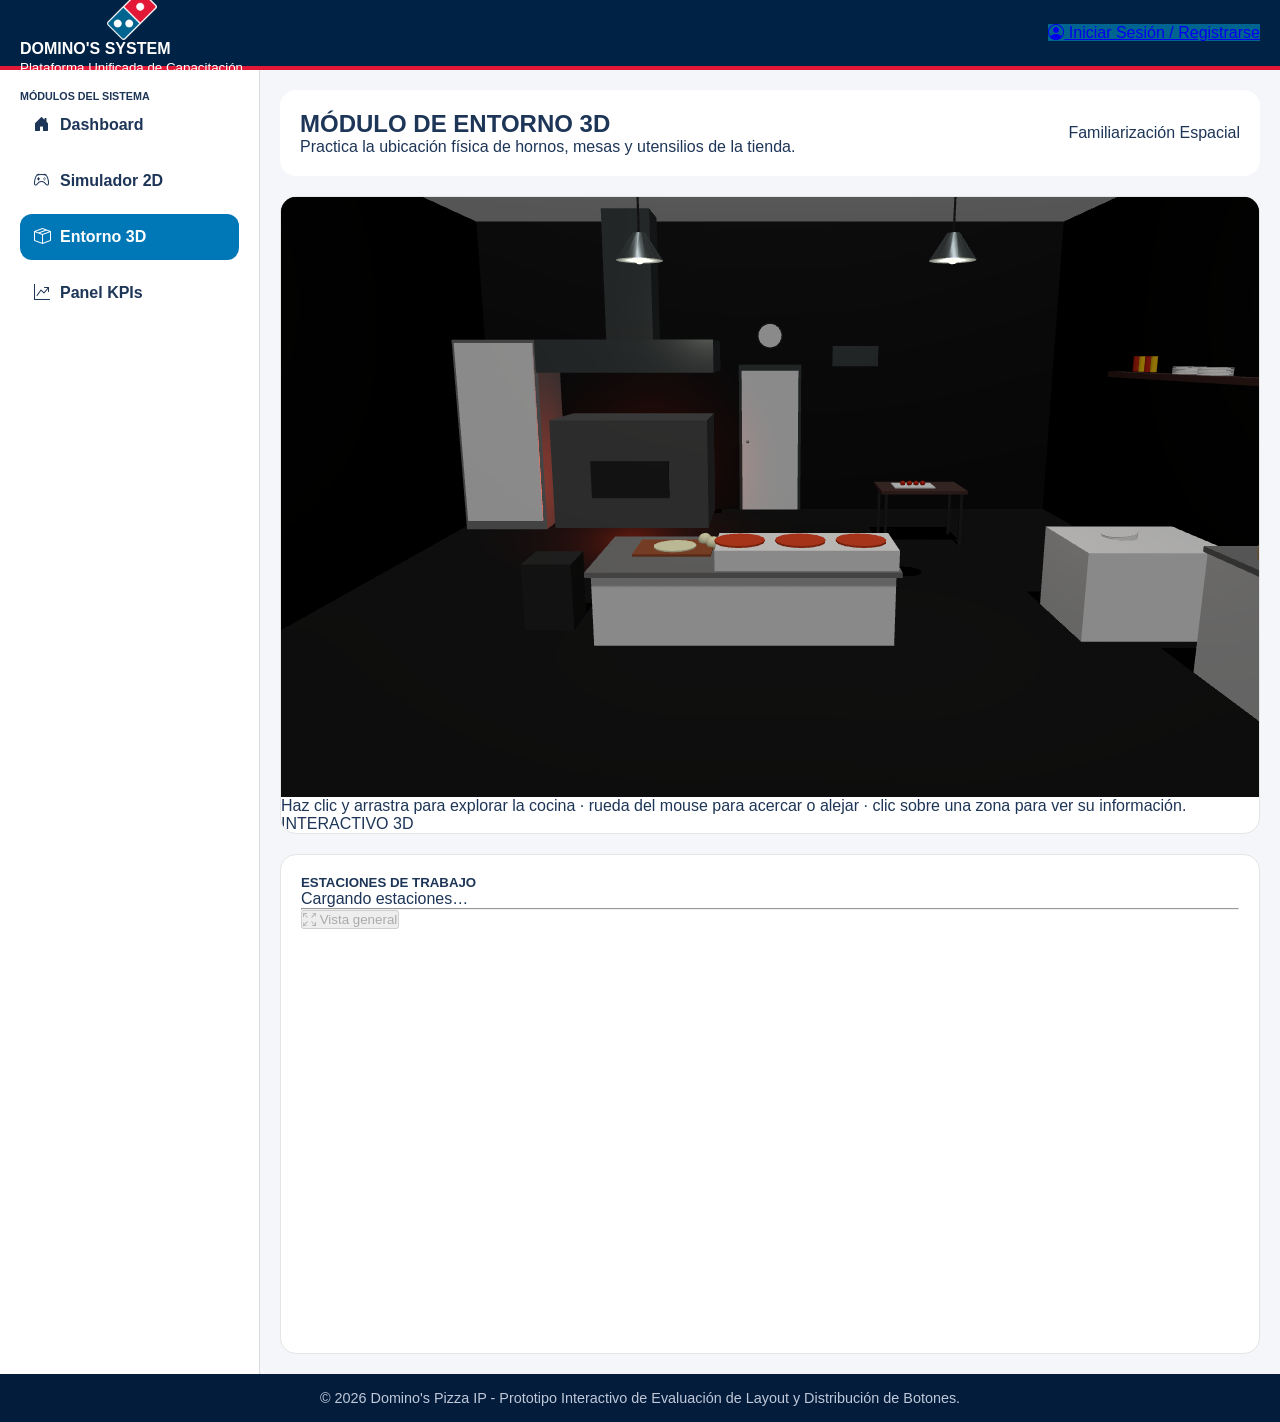
==== modules/entorno-3d/index.html @ 78609efa "Add files via upload" ====
<!DOCTYPE html>
<html lang="es">
<head>
    <meta charset="UTF-8">
    <meta name="viewport" content="width=device-width, initial-scale=1.0">
    <title>Entorno 3D</title>
    <meta name="description" content="Entorno 3D interactivo del Simulador de Cocina Domino's: explora estaciones de trabajo, hornos y utensilios para familiarizarte con su ubicación real.">
    <link rel="stylesheet" href="../../css/bootstrap.min.css">
    <link rel="stylesheet" href="../../css/bootstrap-icons.min.css" media="print" onload="this.media='all'">
    <noscript><link rel="stylesheet" href="../../css/bootstrap-icons.min.css"></noscript>
    <link rel="stylesheet" href="../../css/styles.css">
</head>
<body>

<header class="topbar">
    <div class="d-flex align-items-center gap-3">
        <button class="menu-btn" id="menuBtn">
            <i class="bi bi-list"></i>
        </button>
        <div class="d-flex align-items-center gap-3">
            <a href="../../index.html" class="logo-container">
                <img src="../../images/logo.png" alt="Domino's Pizza" class="logo-dominos" width="300" height="300">
            </a>
            <div>
                <h4 class="m-0 fw-bold">DOMINO'S SYSTEM</h4>
                <small>Plataforma Unificada de Capacitación</small>
            </div>
        </div>
    </div>

        <!-- Sección Derecha: Botón de Login -->
    <div>
        <a href="../../login.html" class="btn btn-primary fw-bold rounded-pill px-4" style="background-color: #006491; border: none;">
            <i class="bi bi-person-circle me-2"></i> Iniciar Sesión / Registrarse
        </a>
    </div>
    

</header>

<div class="layout">
    <aside class="sidebar" id="sidebar">
        <h6 class="sidebar-title">MÓDULOS DEL SISTEMA</h6>
        <ul>
            <li>
                <a href="../../index.html">
                    <i class="bi bi-house-door-fill"></i>
                    Dashboard
                </a>
            </li>
            <li>
                <a href="../simulador-2d/index.html">
                    <i class="bi bi-controller"></i>
                    Simulador 2D
                </a>
            </li>
            <li>
                <a href="#" class="active">
                    <i class="bi bi-box-seam"></i>
                    Entorno 3D
                </a>
            </li>
            <li>
                <a href="../panel-kpis/index.html">
                    <i class="bi bi-graph-up-arrow"></i>
                    Panel KPIs
                </a>
            </li>
        </ul>
    </aside>

    <main class="main-content">
        <section class="module-banner">
            <div>
                <h2>MÓDULO DE ENTORNO 3D</h2>
                <p>Practica la ubicación física de hornos, mesas y utensilios de la tienda.</p>
            </div>
            <div class="module-tag">
                Familiarización Espacial
            </div>
        </section>

        <div class="entorno-layout">
            <section class="sim-card viewer-panel">
                
                <div class="viewer-placeholder" id="scene-container" style="width: 100%; min-height: 600px; position: relative; overflow: hidden; background-color: #0a0a0a;">
                </div>

                <div class="viewer-footer">
                    <span>Haz clic y arrastra para explorar la cocina · rueda del mouse para acercar o alejar · clic sobre una zona para ver su información.</span>
                    <span class="viewer-badge">INTERACTIVO 3D</span>
                </div>
            </section>

            <section class="sim-card stations-panel">
                <h5>ESTACIONES DE TRABAJO</h5>
                <div class="station-list"></div>
                <div class="station-detail">
                    <p class="text-muted mb-0">Cargando estaciones…</p>
                </div>
                <hr>
                <button type="button" class="btn btn-outline-primary w-100" id="btnVistaGeneral" disabled>
                    <i class="bi bi-arrows-fullscreen"></i> Vista general
                </button>
            </section>
        </div>
    </main>
</div>


<script src="../../js/bootstrap.bundle.min.js"></script>
<script type="module" src="../../js/game3d.js?v=2"></script>
<script src="../../js/main.js"></script>

<footer class="footer">
    © 2026 Domino's Pizza IP - Prototipo Interactivo de Evaluación de Layout y Distribución de Botones.
</footer>

</body>
</html>
---- css/styles.css ----
/* =========================================
   RESET
========================================= */

*{
  margin:0;
  padding:0;
  box-sizing:border-box;
}

body{
  font-family:Arial, sans-serif;
  background:#f4f6f9;
  overflow-x:hidden;
  color:#1d3557;
}

/* =========================================
   PALETA DE COLORES
========================================= */

/*

AZUL PRINCIPAL:
#0077b6

AZUL OSCURO:
#002244

ROJO:
#e31837

VERDE:
#13b97d

GRIS CLARO:
#f4f6f9

BORDES:
#dcdcdc

*/

/* =========================================
   NAVBAR
========================================= */

.topbar{
  height:70px;
  background:#002244;
  border-bottom:4px solid #e31837;
  display:flex;
  align-items:center;
  justify-content:space-between;
  padding:0 20px;
  position:sticky;
  top:0;
  z-index:1000;
  color:white;
}

.menu-btn{
  border:none;
  background:none;
  font-size:22px;
  display:none;
  color:white;
  cursor:pointer;
}

/* =========================================
   LAYOUT
========================================= */

.layout{
  display:flex;
  min-height:calc(100vh - 70px);
}

/* =========================================
   SIDEBAR
========================================= */

.sidebar{
  width:260px;
  background:white;
  border-right:1px solid #dcdcdc;
  padding:20px;
  transition:.3s;
}

.sidebar ul{
  list-style:none;
  padding-left:0;
}

.sidebar ul li{
  margin-bottom:10px;
}

.sidebar ul li a{
  display:flex;
  align-items:center;
  gap:10px;
  text-decoration:none;
  color:#1d3557;
  padding:14px;
  border-radius:12px;
  font-weight:600;
  transition:.3s;
}

.sidebar ul li a:hover{
  background:#eef5fb;
}

.sidebar ul li a.active{
  background:#0077b6;
  color:white;
}

/* =========================================
   MAIN
========================================= */

.main-content{
  flex:1;
  padding:20px;
  width:100%;
}

/* =========================================
   WELCOME CARD
========================================= */

.welcome-card{
  background:linear-gradient(
    135deg,
    #0077b6,
    #005b8f
  );

  color:white;
  border-radius:20px;
  padding:25px;
  margin-bottom:25px;
}

.welcome-wrapper{
  display:flex;
  justify-content:space-between;
  align-items:center;
  gap:20px;
  flex-wrap:wrap;
}

.progress-box{
  width:300px;
  max-width:100%;
}

.progress-custom{
  width:100%;
  height:12px;
  background:rgba(255,255,255,.2);
  border-radius:20px;
  overflow:hidden;
  margin-top:10px;
}

.progress-custom div{
  width:65%;
  height:100%;
  background:#ffc300;
}

/* =========================================
   GRID
========================================= */

.cards-grid{
  display:grid;
  grid-template-columns:repeat(
    auto-fit,
    minmax(250px,1fr)
  );

  gap:20px;
}

/* =========================================
   MODULE CARDS
========================================= */

.module-card{
  background:white;
  border:1px solid #dcdcdc;
  border-radius:18px;
  padding:25px;
  text-decoration:none;
  color:#1d3557;

  transition:
    transform .25s ease,
    box-shadow .25s ease,
    border-color .25s ease;
}

.module-card:hover{
  transform:translateY(-6px);

  box-shadow:
    0 10px 25px rgba(0,0,0,.08);

  border-color:#0077b6;
}

.module-card i{
  font-size:32px;
  margin-bottom:15px;
  color:#0077b6;
}

.module-card h5{
  margin-bottom:10px;
  font-weight:700;
}

.module-card p{
  color:#6c757d;
  margin:0;
}

/* =========================================
   DEVELOPMENT BOX
========================================= */

.development-box{
  background:white;
  border:1px solid #dcdcdc;
  border-radius:18px;
  padding:60px 20px;
  text-align:center;
}

.development-box h2{
  margin-bottom:15px;
  color:#0077b6;
}

/* =========================================
   RESPONSIVE
========================================= */

@media(max-width:991px){

  .menu-btn{
    display:block;
  }

  .sidebar{
    position:fixed;
    left:-100%;
    top:70px;
    width:250px;
    height:100%;
    z-index:1000;
  }

  .sidebar.show{
    left:0;
  }

  .layout{
    flex-direction:column;
  }

  .main-content{
    width:100%;
    padding:15px;
  }

  .welcome-wrapper{
    flex-direction:column;
    align-items:flex-start;
  }

  .progress-box{
    width:100%;
  }

}

@media(max-width:576px){

  .main-content{
    padding:10px;
  }

  .cards-grid{
    grid-template-columns:1fr;
  }

  .welcome-card{
    padding:20px;
  }

  .module-card{
    padding:20px;
  }

}

/* =========================================
   LOGO DOMINO'S
========================================= */

.logo-container{
    display:flex;
    align-items:center;
    justify-content:center;
}

.logo-dominos{
    width:55px;
    height:auto;
    object-fit:contain;
}

@media (max-width:768px){

    .logo-dominos{
        width:40px;
    }

    .topbar h4{
        font-size:1rem;
    }

    .topbar small{
        font-size:.75rem;
    }

}

/* ===================================
   MODULO SIMULADOR
=================================== */

.module-banner{
    background:#fff;
    border-radius:16px;
    padding:20px;
    margin-bottom:20px;
    display:flex;
    justify-content:space-between;
    align-items:center;
    gap:20px;
}

.module-stats{
    display:flex;
    gap:30px;
}

.simulator-layout{
    display:grid;
    grid-template-columns:
        0.85fr
        1.6fr
        0.75fr;
    gap:20px;
}

.entorno-layout {
    display: flex;
    flex-direction: column;
    gap: 20px;
}

.sim-card{
    background:#fff;
    border-radius:16px;
    padding:20px;
    min-height:500px;
    border:1px solid #e5e5e5;
}

/* ===================================
   ENTORNO 3D - CORRECCIONES
=================================== */

/* Quitar padding solo al contenedor del 3D para que no tenga bordes blancos */
.viewer-panel {
    padding: 0;
    overflow: hidden;
}

/* Quitar el margen fantasma del canvas */
#scene-container canvas {
    display: block;
    outline: none;
}

.simulator-panel{
    min-height:760px;
}

/* IZQUIERDA */

.info-panel{
    display:flex;
    flex-direction:column;
    gap:20px;
}

.placeholder-box{
    height:100px;
    border-radius:12px;
    background:#f3f4f6;
}

/* CENTRO */

.simulator-panel{
    display:flex;
    flex-direction:column;
    justify-content:center;
    align-items:center;
}

.pizza-placeholder{
    width:320px;
    height:320px;
    border-radius:50%;
    background:#d9d9d9;
}

.controls-placeholder{
    display:flex;
    gap:15px;
    margin-top:30px;
}

.controls-placeholder div{
    width:18px;
    height:18px;
    border-radius:50%;
    background:#cfcfcf;
}

/* DERECHA */

.process-panel{
    display:flex;
    flex-direction:column;
    gap:15px;
}

.step-placeholder{
    height:60px;
    border-radius:12px;
    background:#f3f4f6;
}

.action-placeholder{
    height:50px;
    border-radius:12px;
    background:#e0e0e0;
}

/* ===================================
   RESPONSIVE
=================================== */

@media (max-width:1200px){
    .simulator-layout{
        grid-template-columns:1fr;
    }
    .sim-card{
        min-height:auto;
    }
}

@media (max-width:768px){
    .module-banner{
        flex-direction:column;
        align-items:flex-start;
    }
    .module-stats{
        width:100%;
        justify-content:space-between;
    }
    .pizza-placeholder{
        width:220px;
        height:220px;
    }
}

/* =====================================
   PANEL KPIs
===================================== */

.kpi-header{
    display:flex;
    justify-content:space-between;
    align-items:center;
    gap:20px;
    margin-bottom:25px;
}

.kpi-filter{
    padding:10px 18px;
    border-radius:30px;
    background:#f1f3f5;
    font-weight:600;
}

.kpi-cards{
    display:grid;
    grid-template-columns:repeat(5,1fr);
    gap:20px;
    margin-bottom:25px;
}

.kpi-card{
    height:160px;
    background:#fff;
    border-radius:16px;
    border:1px solid #e5e5e5;
}

.kpi-chart{
    background:#fff;
    border-radius:16px;
    border:1px solid #e5e5e5;
    padding:25px;
}

.chart-placeholder{
    height:320px;
    display:flex;
    align-items:flex-end;
    gap:15px;
    margin-top:20px;
}

.bar{
    flex:1;
    border-radius:10px 10px 0 0;
    background:#d9d9d9;
}

.bar-1{ height:70%; }
.bar-2{ height:60%; }
.bar-3{ height:50%; }
.bar-4{ height:40%; }

/* RESPONSIVE */

@media (max-width:1200px){
    .kpi-cards{
        grid-template-columns:repeat(2,1fr);
    }
}

@media (max-width:768px){
    .kpi-header{
        flex-direction:column;
        align-items:flex-start;
    }
    .kpi-cards{
        grid-template-columns:1fr;
    }
    .chart-placeholder{
        height:220px;
    }
}

/* ---------- LOGO ---------- */

.logo-container{
    display:flex;
    align-items:center;
    text-decoration:none;
}

.logo-dominos{
    height:50px;
    width:auto;
}

/* ---------- WELCOME CARD ---------- */

.welcome-card{
    position:relative;
    overflow:hidden;
}

.welcome-bg-image{
    position:absolute;
    right:0;
    top:50%;
    transform:translateY(-50%);
    height:220px;
    opacity:.12;
    pointer-events:none;
}

/* ---------- FOOTER ---------- */

.footer{
    background:#041c3c;
    color:#bfc8d8;
    text-align:center;
    padding:16px;
    font-size:.9rem;
    margin-top:auto;
}

/* ---------- RESPONSIVE ---------- */

@media (max-width:768px){
    .welcome-bg-image{
        height:140px;
        opacity:.08;
    }
    .footer{
        font-size:.8rem;
        padding:12px;
    }
}

#game-container{
    width:100%;
    display:flex;
    justify-content:center;
    align-items:center;
}

/* ===================================
   PHASER RESPONSIVO
=================================== */

#game-container{
    width:100%;
    max-width:700px;
    margin:auto;
    display:flex;
    justify-content:center;
    align-items:center;
}

#game-container canvas{
    width:100% !important;
    height:auto !important;
    border-radius:12px;
    display:block;
}

/* Tablets */
@media (max-width:768px){
    #game-container{
        max-width:520px;
    }
}

/* Celulares */
@media (max-width:576px){
    #game-container{
        max-width:380px;
    }
}

/* =====================================================
   SIMULADOR 2D - CONTENIDO DINÁMICO (game.js)
   Estilos para la comanda y el procedimiento que se
   generan/actualizan en vivo desde el juego de Phaser.
===================================================== */

/* ---- Panel izquierdo: "COMANDA EN CURSO" ---- */

.info-panel h5{
    font-weight:700;
    color:#1d3557;
    margin-bottom:4px;
}

.ticket-order-num{
    font-size:.8rem;
    color:#6c757d;
    font-weight:600;
    margin-bottom:6px;
}

.ticket-list{
    list-style:none;
    display:flex;
    flex-direction:column;
    gap:10px;
}

.ticket-list li{
    background:#f3f4f6;
    border:1px solid #e5e5e5;
    border-radius:12px;
    padding:12px 14px;
    font-size:.9rem;
    font-weight:600;
    color:#1d3557;
}

/* ---- Panel derecho: "PROCEDIMIENTO" ---- */

.process-panel h5{
    font-weight:700;
    color:#1d3557;
    margin-bottom:4px;
}

.steps-list{
    list-style:none;
    counter-reset:paso;
    display:flex;
    flex-direction:column;
    gap:12px;
}

.steps-list li{
    counter-increment:paso;
    background:#f3f4f6;
    border:1px solid #e5e5e5;
    border-radius:12px;
    padding:14px 14px 14px 44px;
    position:relative;
    font-size:.85rem;
    font-weight:600;
    color:#6c757d;
    transition:.25s;
}

.steps-list li::before{
    content:counter(paso);
    position:absolute;
    left:12px;
    top:50%;
    transform:translateY(-50%);
    width:20px;
    height:20px;
    border-radius:50%;
    background:#dcdcdc;
    color:#fff;
    font-size:.75rem;
    display:flex;
    align-items:center;
    justify-content:center;
    transition:.25s;
}

.steps-list li.step-active{
    background:#eef5fb;
    border-color:#0077b6;
    color:#002244;
}

.steps-list li.step-active::before{
    background:#0077b6;
}
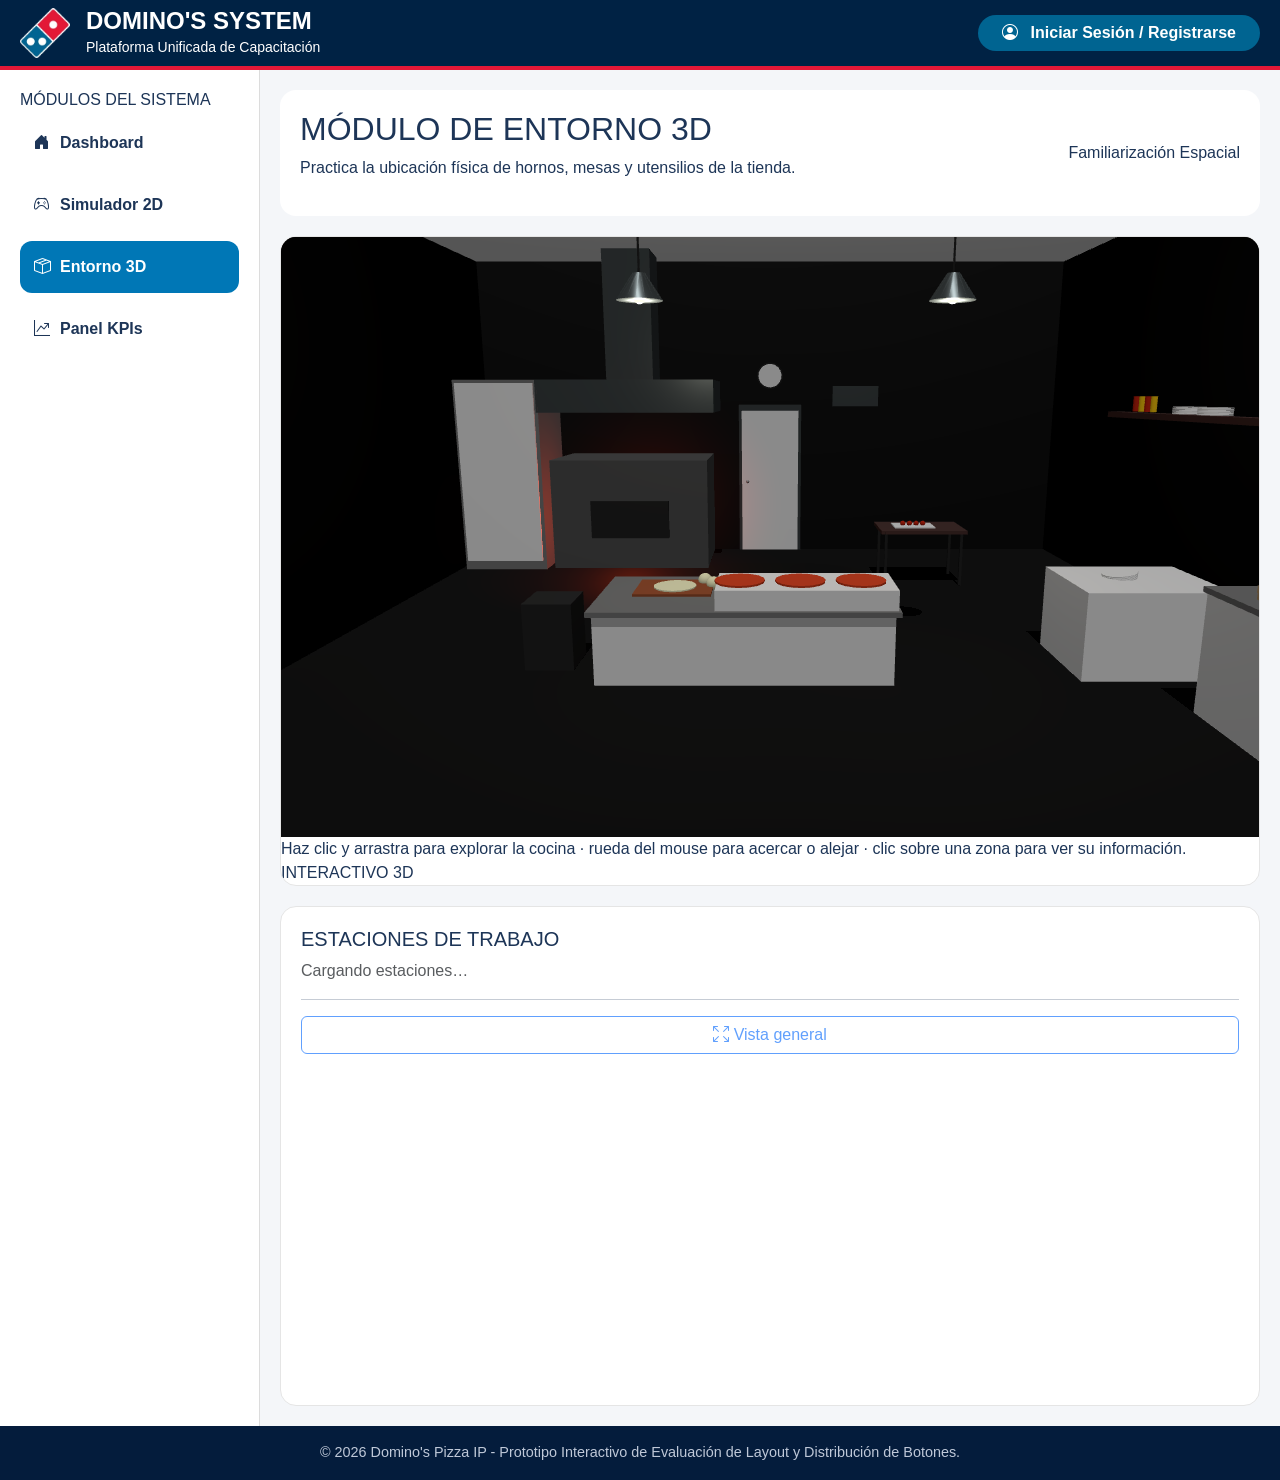
==== commit d9e2e052: "Add files via upload" ====
--- a/modules/entorno-3d/index.html
+++ b/modules/entorno-3d/index.html
@@ -19,7 +19,7 @@
         </button>
         <div class="d-flex align-items-center gap-3">
             <a href="../../index.html" class="logo-container">
-                <img src="../../images/logo.png" alt="Domino's Pizza" class="logo-dominos" width="300" height="300">
+                <img src="../../images/logo-icon.webp" alt="Domino's Pizza" class="logo-dominos" width="128" height="128">
             </a>
             <div>
                 <h4 class="m-0 fw-bold">DOMINO'S SYSTEM</h4>
